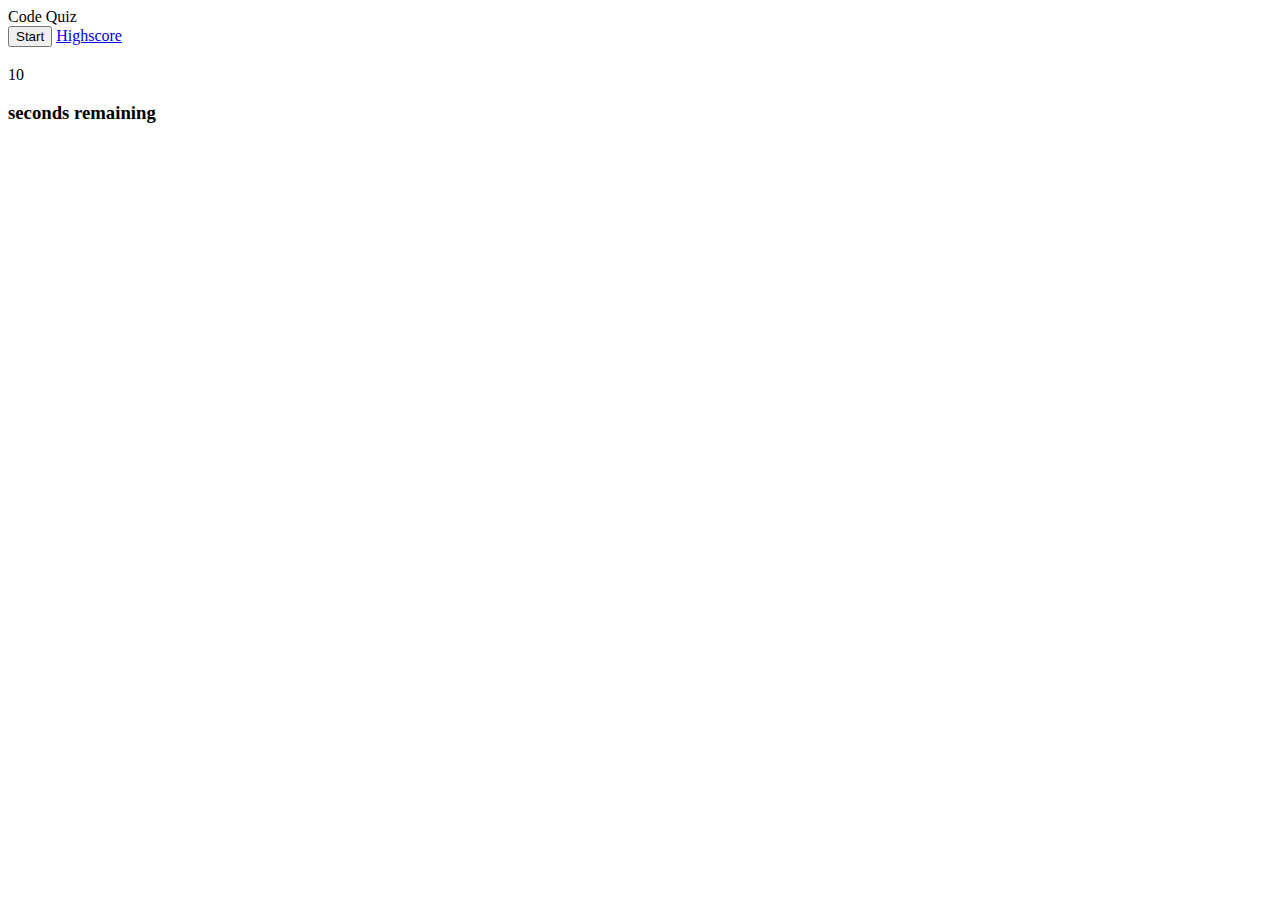
==== index.html @ e1caf5a9 "progressing" ====
<!DOCTYPE html>
<html>
  <head>
    <title>Code Quiz Obiora</title>
    <meta charset="UTF-8" />
    <meta name="viewport" content="width=device-width, initial-scale=1" />
    <link rel="stylesheet" type="text/css" href="./assets/css/style.css" />
  </head>
  <body>
    <header>
      <div class= "large-font"> Code Quiz</div>
      <button class="start-button">Start</button>
      <a href="./highscores.html">Highscore</a>
    </header>

    <main>
      <section>
        <h3 class="question"></h3>
        <ul class="choices"></ul>
      </section>

      <section>
      </div>
          <div class= "card timer">
            <div class = "timer-text">
            <div class="large-font timer-count">10</div>
            <h3>seconds remaining</h3>
          </div>
        
          </div>
        </div>
      </section>
    </main>
    <script src="assets/js/script.js"></script>
  </body>
</html>
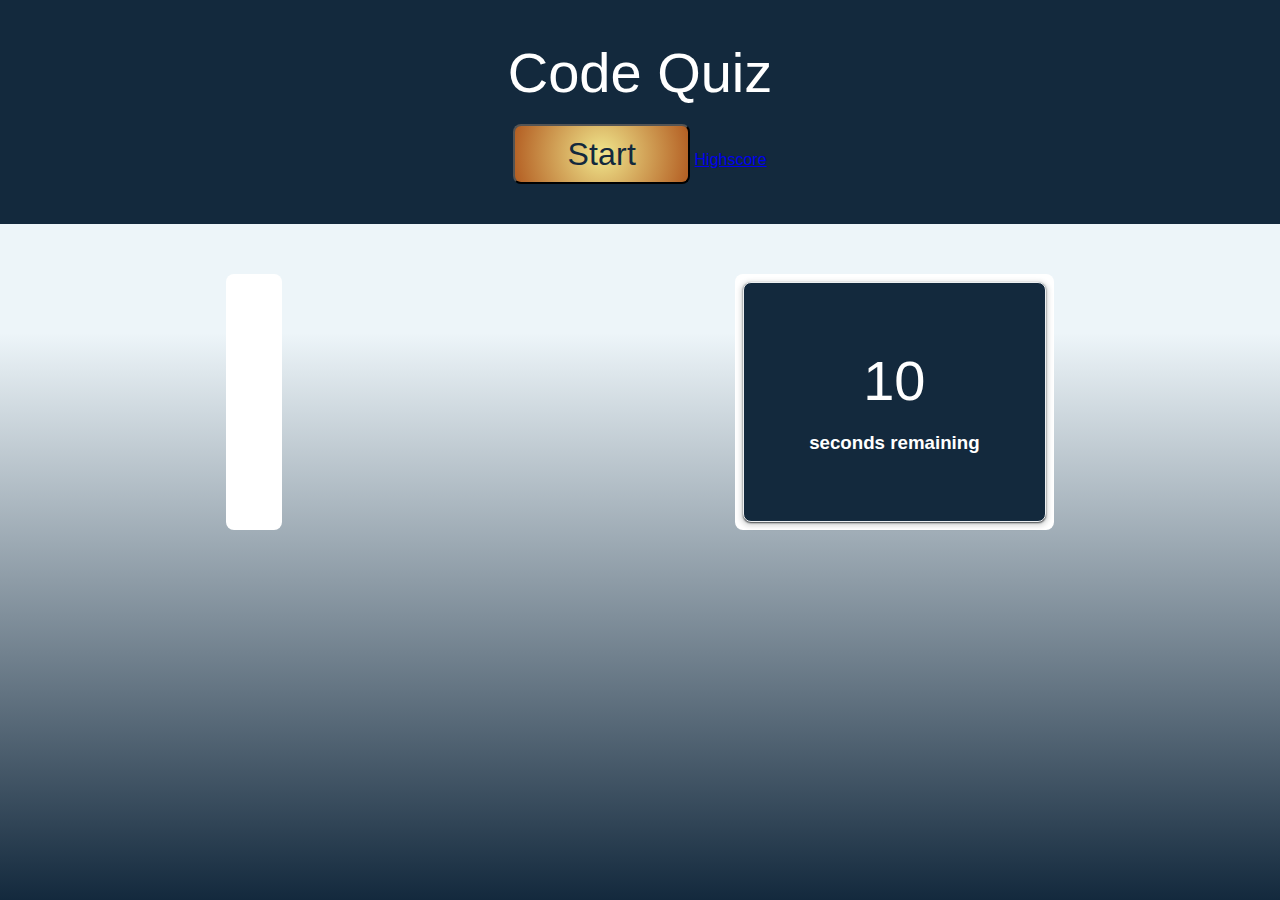
==== commit 78a2770c: "prints 1 question and timer" ====
--- a/index.html
+++ b/index.html
@@ -4,7 +4,7 @@
     <title>Code Quiz Obiora</title>
     <meta charset="UTF-8" />
     <meta name="viewport" content="width=device-width, initial-scale=1" />
-    <link rel="stylesheet" type="text/css" href="./assets/css/style.css" />
+    <link rel="stylesheet" type="text/css" href="./Main/assets/css/style.css" />
   </head>
   <body>
     <header>
@@ -31,6 +31,6 @@
         </div>
       </section>
     </main>
-    <script src="assets/js/script.js"></script>
+    <script src="Main/assets/js/script.js"></script>
   </body>
 </html>
--- a/Main/assets/css/style.css
+++ b/Main/assets/css/style.css
@@ -0,0 +1,140 @@
+* {
+  box-sizing: border-box;
+}
+
+body {
+  font-family: Arial;
+  margin: 0;
+  display: flex;
+  flex-direction: column;
+  min-height: 100vh;
+  justify-content: flex-start;
+  background: linear-gradient(0deg, rgba(19,41,61,1) 0%, rgba(237,245,249,1) 63%);
+}
+
+.reset-button {
+  font-size: 16px;
+  height: 30px;
+  line-height: 8px;
+  margin-top: 20px;
+}
+
+.win-loss-container {
+  display: flex;
+  justify-content: space-between;
+  margin-top: 16px;
+}
+
+button {
+  background: radial-gradient(circle, rgba(240,230,140,1) 0%, rgba(187,96,33,0.9542191876750701) 100%);
+  border-radius: 8px;
+  color: #13293d;
+  cursor: pointer;
+  font-size: 2em;
+  letter-spacing: 0.21px;
+  line-height: 16px;
+  max-width: 255px;
+  padding: 20px 52px;
+  text-align: center;
+  transition-duration: 0.15s;
+  transition-property: background-color;
+  transition-timing-function: linear;
+  margin-top: 0.6em;
+}
+
+header {
+  padding: 40px;
+  text-align: center;
+  background: #13293d;
+  color: #fff;
+  border-bottom:30px #879274;
+}
+
+main {
+  display: flex;
+  flex-wrap: wrap;
+  justify-content: space-around;
+}
+
+section {
+  flex: 0 auto;
+  padding: 8px;
+  margin-top: 50px;
+  background-color: white;
+  border-radius: 8px;
+}
+
+.word-guess {
+  width: 55vw;
+  height: 400px;
+}
+
+.results {
+  width: 30vw;
+  height: 400px;
+}
+
+.card {
+  background: radial-gradient(circle, rgba(240,230,140,1) 0%, rgba(187,124,33,0.604079131652661) 100%);
+  border: 1px solid #eceff1;
+  border-radius: 8px;
+  box-shadow: rgba(60, 64, 67, 2) 0 1px 2px 0,
+    rgba(60, 64, 67, 0.15) 0 2px 4px 3px;
+  margin: auto;
+  padding: 20px;
+}
+
+.word-blanks {
+  line-height: 360px;
+}
+
+.large-font {
+  font-size: 3.5em;
+  text-align:center;
+}
+
+.timer {
+  height: 240px;
+  padding: 10px;
+  background: #13293d;
+  color: #fff;
+  text-align: center;
+}
+
+.timer-text {
+  padding: 55px;
+}
+
+@media screen and (max-width: 1183px) {
+  main {
+    flex-direction: column;
+  }
+
+  .word-guess,
+  .results {
+    width: 90vw;
+  }
+
+  section {
+    background-color: white;
+    margin: 20px auto;
+    width: 92vw;
+  }
+}
+
+@media screen and (max-width: 504px) {
+  .large-font {
+    font-size: 2em;
+  }
+
+  .reset-button {
+    font-size: 12px;
+    width: 20ox;
+    
+  }
+
+  .timer {
+    height: 200px;
+  }
+ 
+}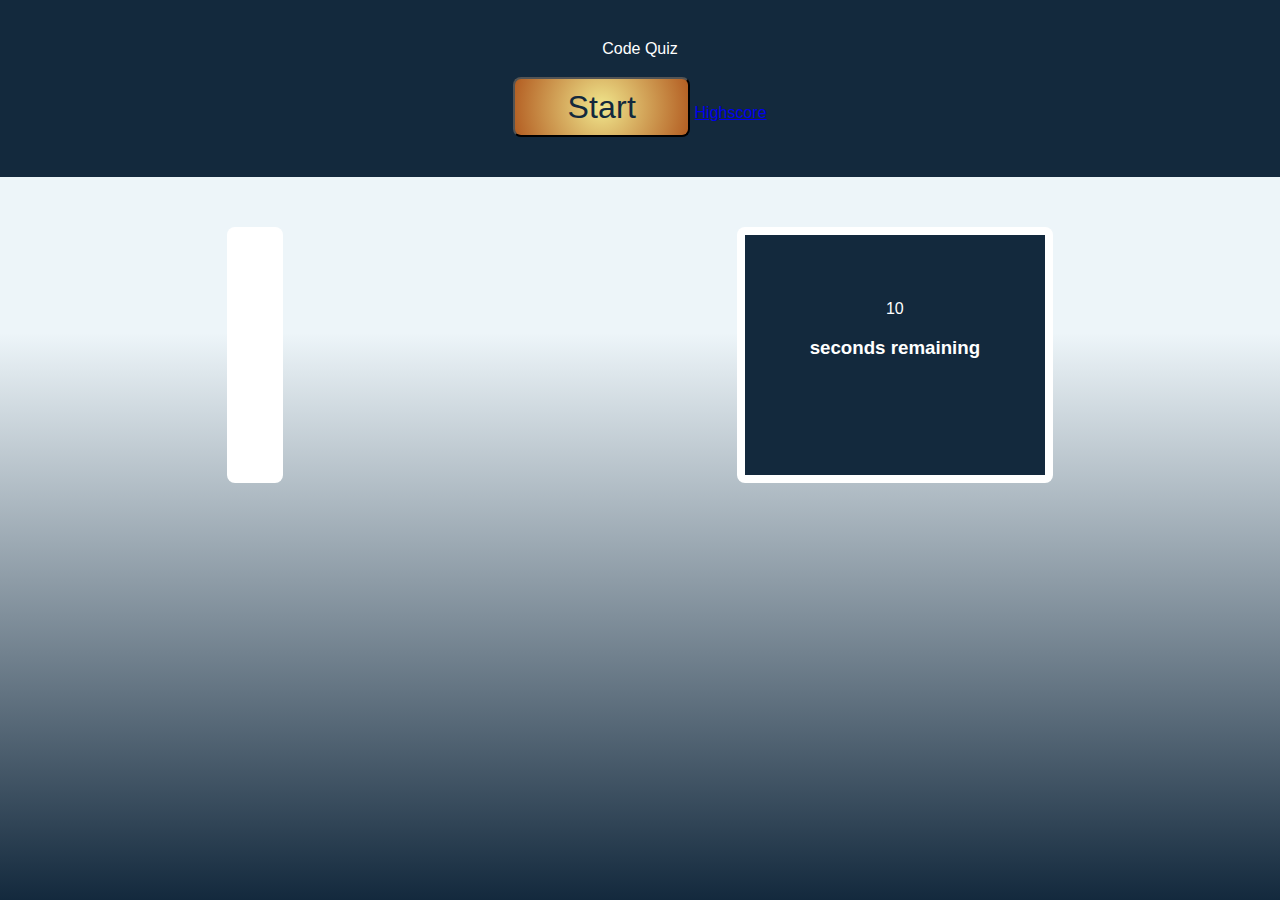
==== commit cc43c60b: "TODO: Next question" ====
--- a/index.html
+++ b/index.html
@@ -4,6 +4,7 @@
     <title>Code Quiz Obiora</title>
     <meta charset="UTF-8" />
     <meta name="viewport" content="width=device-width, initial-scale=1" />
+    <link rel="stylesheet" type="text/css"href="./main/assets/css/reset.css" />
     <link rel="stylesheet" type="text/css" href="./Main/assets/css/style.css" />
   </head>
   <body>
--- a/Main/assets/css/style.css
+++ b/Main/assets/css/style.css
@@ -12,18 +12,6 @@
   background: linear-gradient(0deg, rgba(19,41,61,1) 0%, rgba(237,245,249,1) 63%);
 }
 
-.reset-button {
-  font-size: 16px;
-  height: 30px;
-  line-height: 8px;
-  margin-top: 20px;
-}
-
-.win-loss-container {
-  display: flex;
-  justify-content: space-between;
-  margin-top: 16px;
-}
 
 button {
   background: radial-gradient(circle, rgba(240,230,140,1) 0%, rgba(187,96,33,0.9542191876750701) 100%);
@@ -64,34 +52,17 @@
   border-radius: 8px;
 }
 
-.word-guess {
-  width: 55vw;
-  height: 400px;
+
+.choices > li:hover{
+  background-size: 10px;
+  color: blue;
+  cursor: grab;
+  display: flex;
+ 
 }
 
-.results {
-  width: 30vw;
-  height: 400px;
-}
 
-.card {
-  background: radial-gradient(circle, rgba(240,230,140,1) 0%, rgba(187,124,33,0.604079131652661) 100%);
-  border: 1px solid #eceff1;
-  border-radius: 8px;
-  box-shadow: rgba(60, 64, 67, 2) 0 1px 2px 0,
-    rgba(60, 64, 67, 0.15) 0 2px 4px 3px;
-  margin: auto;
-  padding: 20px;
-}
 
-.word-blanks {
-  line-height: 360px;
-}
-
-.large-font {
-  font-size: 3.5em;
-  text-align:center;
-}
 
 .timer {
   height: 240px;
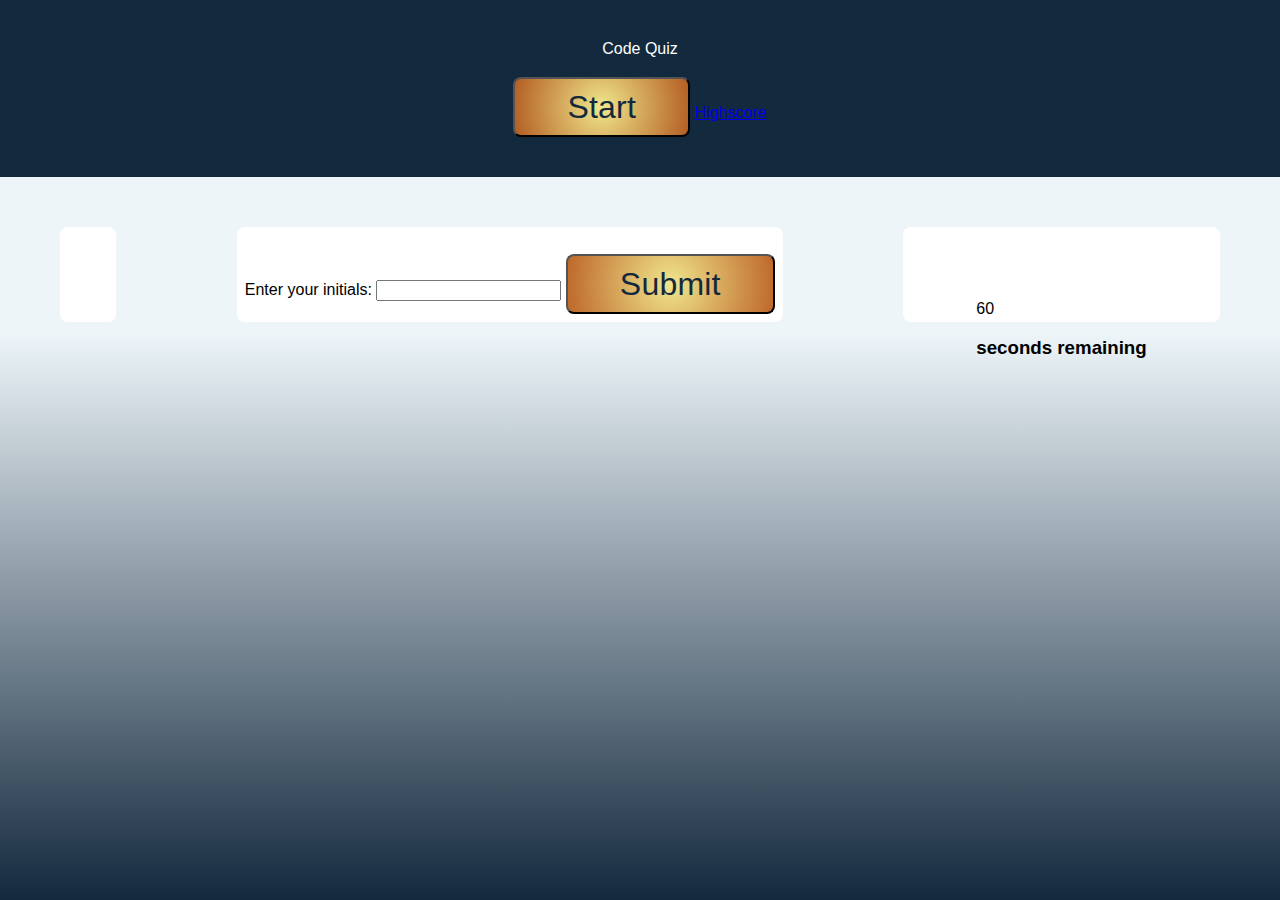
==== commit 3e2ebf62: "debug futher and define gameover" ====
--- a/index.html
+++ b/index.html
@@ -1,5 +1,5 @@
 <!DOCTYPE html>
-<html>
+<html lang="en">
   <head>
     <title>Code Quiz Obiora</title>
     <meta charset="UTF-8" />
@@ -19,12 +19,19 @@
         <h3 class="question"></h3>
         <ul class="choices"></ul>
       </section>
+      <section>
+        <form class="score-form">
+          <label for="initials">Enter your initials: </label>
+          <input type="text" id="initials" name="initials">
+          <button type="submit">Submit</button>
+        </form>
+      </section>
 
       <section>
       </div>
           <div class= "card timer">
             <div class = "timer-text">
-            <div class="large-font timer-count">10</div>
+            <div class="large-font timer-count">60</div>
             <h3>seconds remaining</h3>
           </div>
         
--- a/Main/assets/css/style.css
+++ b/Main/assets/css/style.css
@@ -65,11 +65,11 @@
 
 
 .timer {
-  height: 240px;
+  height: 24px;
   padding: 10px;
-  background: #13293d;
+ /** background: #13293d;
   color: #fff;
-  text-align: center;
+  text-align: center; **/
 }
 
 .timer-text {
@@ -98,11 +98,11 @@
     font-size: 2em;
   }
 
-  .reset-button {
+  /**.reset-button {
     font-size: 12px;
     width: 20ox;
     
-  }
+  }**/
 
   .timer {
     height: 200px;
